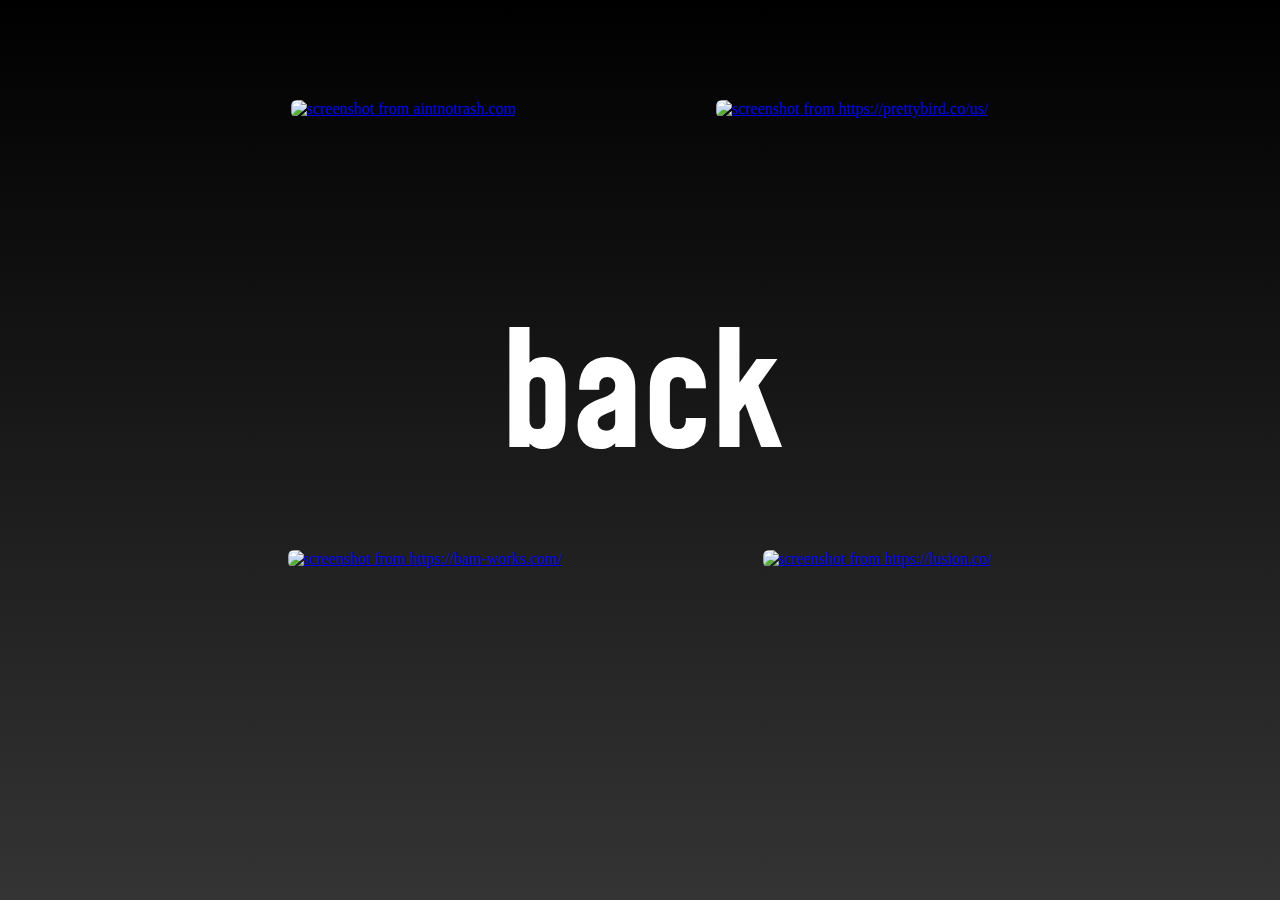
==== animation.html @ 20954a30 "Positioning fixed" ====
<!-- the page you get to when clicking the inspiration link
in index.html -->

<!DOCTYPE html>
<html lang="en">
<head>
	<meta charset="UTF-8">
	<meta name="viewport" content="width=device-width, initial-scale=1.0">
	<title>Animation sites</title>

	<link rel="stylesheet" href="css/fonts.css">
	<link rel="stylesheet" href="css/animation.css">
</head>


<body>

	<!-- four images with links to the different inspiration sites -->
	<main class="image__links">

		<div>
			<a target="_blank" href="https://aintnotrash.com/en">
			<img src="../230911-inspiration-site-html/assets/aint-no-trash.png" alt="screenshot from aintnotrash.com"></a>
		</div>
			
			
		<div>
			<a target="_blank" href="https://prettybird.co/us/">
			<img src="../230911-inspiration-site-html/assets/prettybird.png" alt="screenshot from https://prettybird.co/us/">
			</a>
		</div>
		
		
		<div>
			<a target="_blank" href="https://bam-works.com/">
				<img src="../230911-inspiration-site-html/assets/BAM-screenshot.png" alt="screenshot from https://bam-works.com/">
			</a>
		</div>	
			<!-- lenke position relative og bildet absolute -->
		
		<div>
			<a target="_blank" href="https://lusion.co/">
				<img src="../230911-inspiration-site-html/assets/Lusion-screenshot.png" alt="screenshot from https://lusion.co/">
			</a>
		</div>

		<div class="back__container">
			<a href="index.html" class="back__text"><h1>back</h1></a>
		</div>

	</main>
</body>
</html>
---- css/fonts.css ----
@font-face {
	font-family: 'Mohave';
	src: url('../assets/Mohave-Medium.ttf');
	font-weight: 400;
	font-style: normal;
}

@font-face {
	font-family: 'Mohave';
	src: url('../assets/Mohave-MediumItalic.ttf');
	font-weight: 400;
	font-style: italic;
}

@font-face {
	font-family: 'Mohave';
	src: url('../assets/Mohave-Bold.ttf');
	font-weight: 600;
	font-style: bold;
}

@font-face {
	font-family: 'Mohave';
	src: url('../assets/Mohave-BoldItalic.ttf');
	font-weight: 600;
	font-style: italic;
}
---- css/animation.css ----
:root {
	--image-width: 18.75rem;
	--image-height: 12.5rem;
	--image-margin: 6rem;
	--back-text: #fff;
	--back-text-hover: #ff0000;
	--back-text-style: italic;
}

body {
	background-image: linear-gradient(black, #343434);
	background-size: cover;
	margin: 0;
}

img {
	width: var(--image-width);
	height: var(--image-height);
	margin: var(--image-margin);
	border: 0.25rem solid transparent;
	border-radius: 0.625rem;	
}

img:hover {
	border: 0.25rem solid #fff;
	border-radius: 0.625rem;
}

.image__links {
	display: flex;
	justify-content: center;
	flex-wrap: wrap;
	height: 100vh; 
	position: relative;
}


.back__container {
	display: flex;
	justify-content: center;
	align-items: center;
	height: var(--image-height);
	margin: var(--image-margin);
	position: absolute;
	left: auto;
	right: auto;
	margin: 18.75rem auto;
}

.back__text {
	font-family: 'Mohave';
	font-size: 5rem;
	color: var(--back-text);
	text-decoration: none;
	text-align: center;
	width: 100%;
	margin: 0;
}

.back__text:hover {
	color: var(--back-text-hover);
	font-style: var(--back-text-style);
	
}
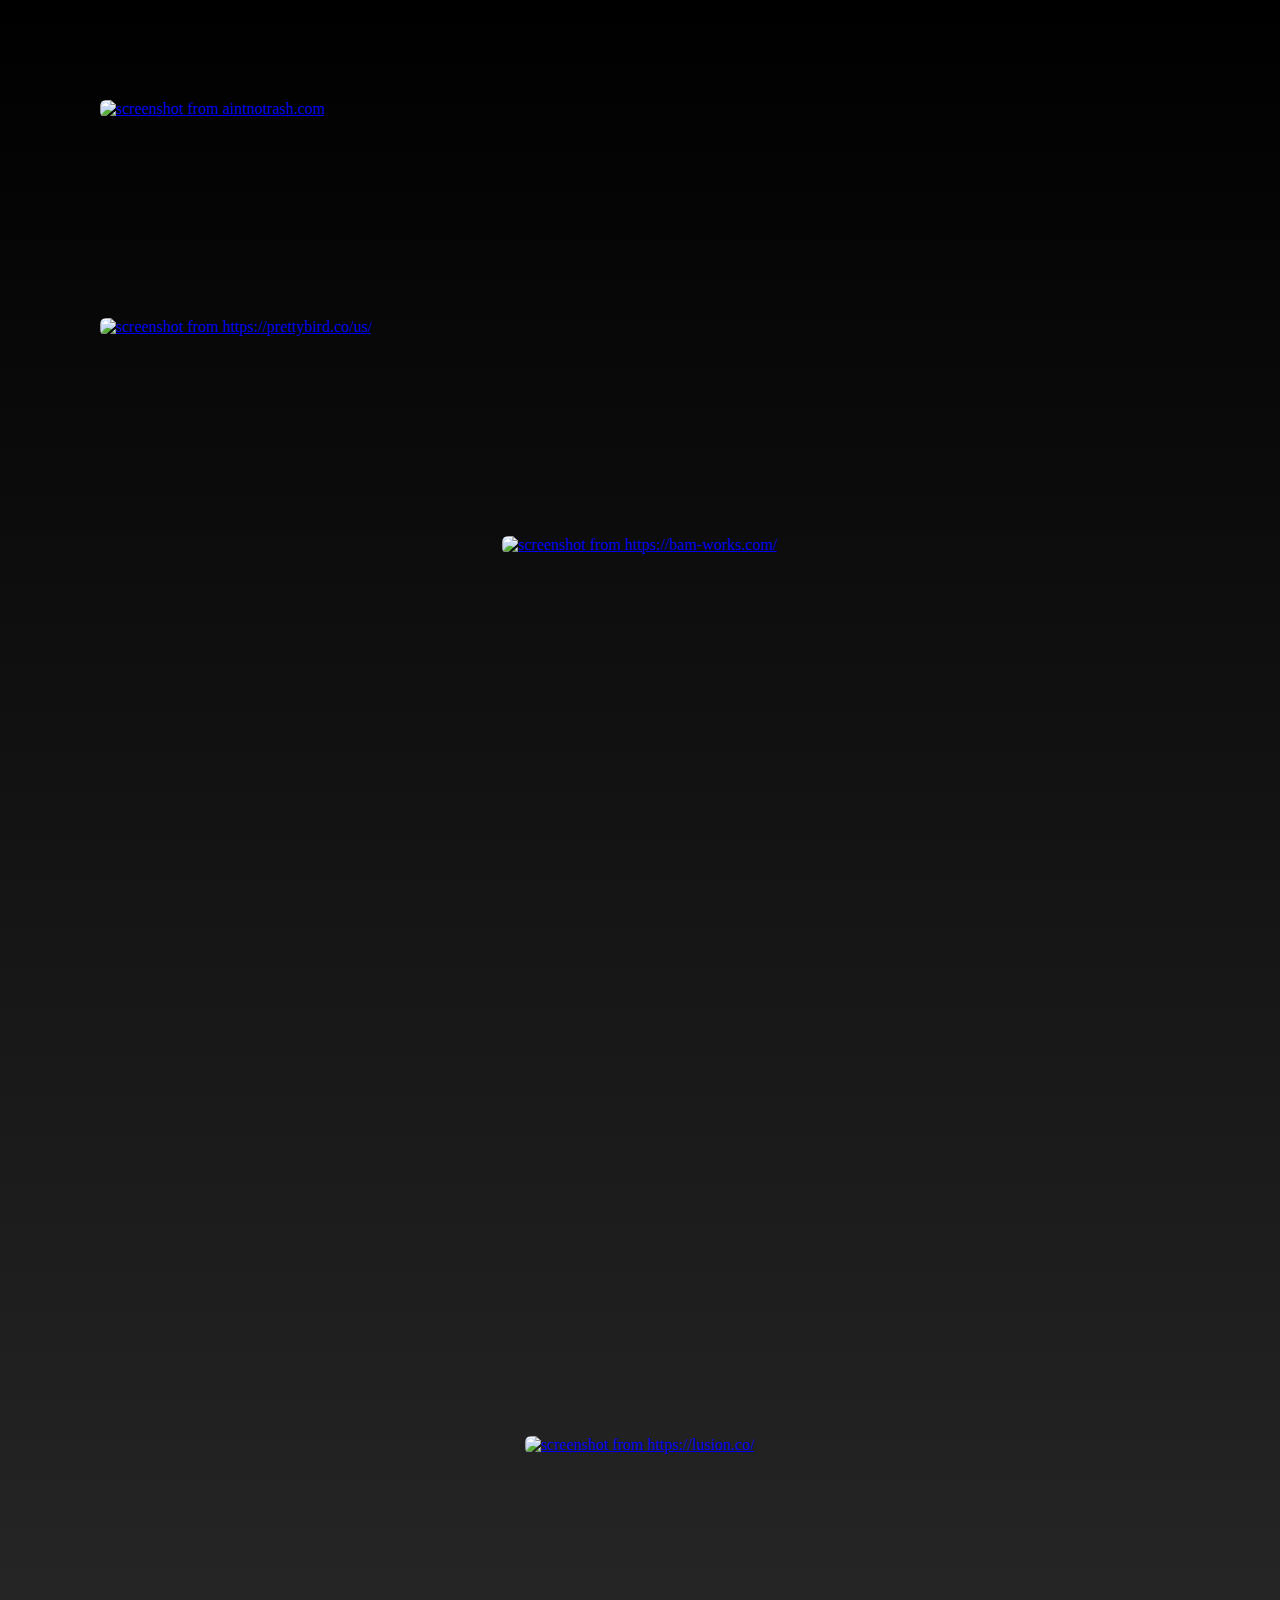
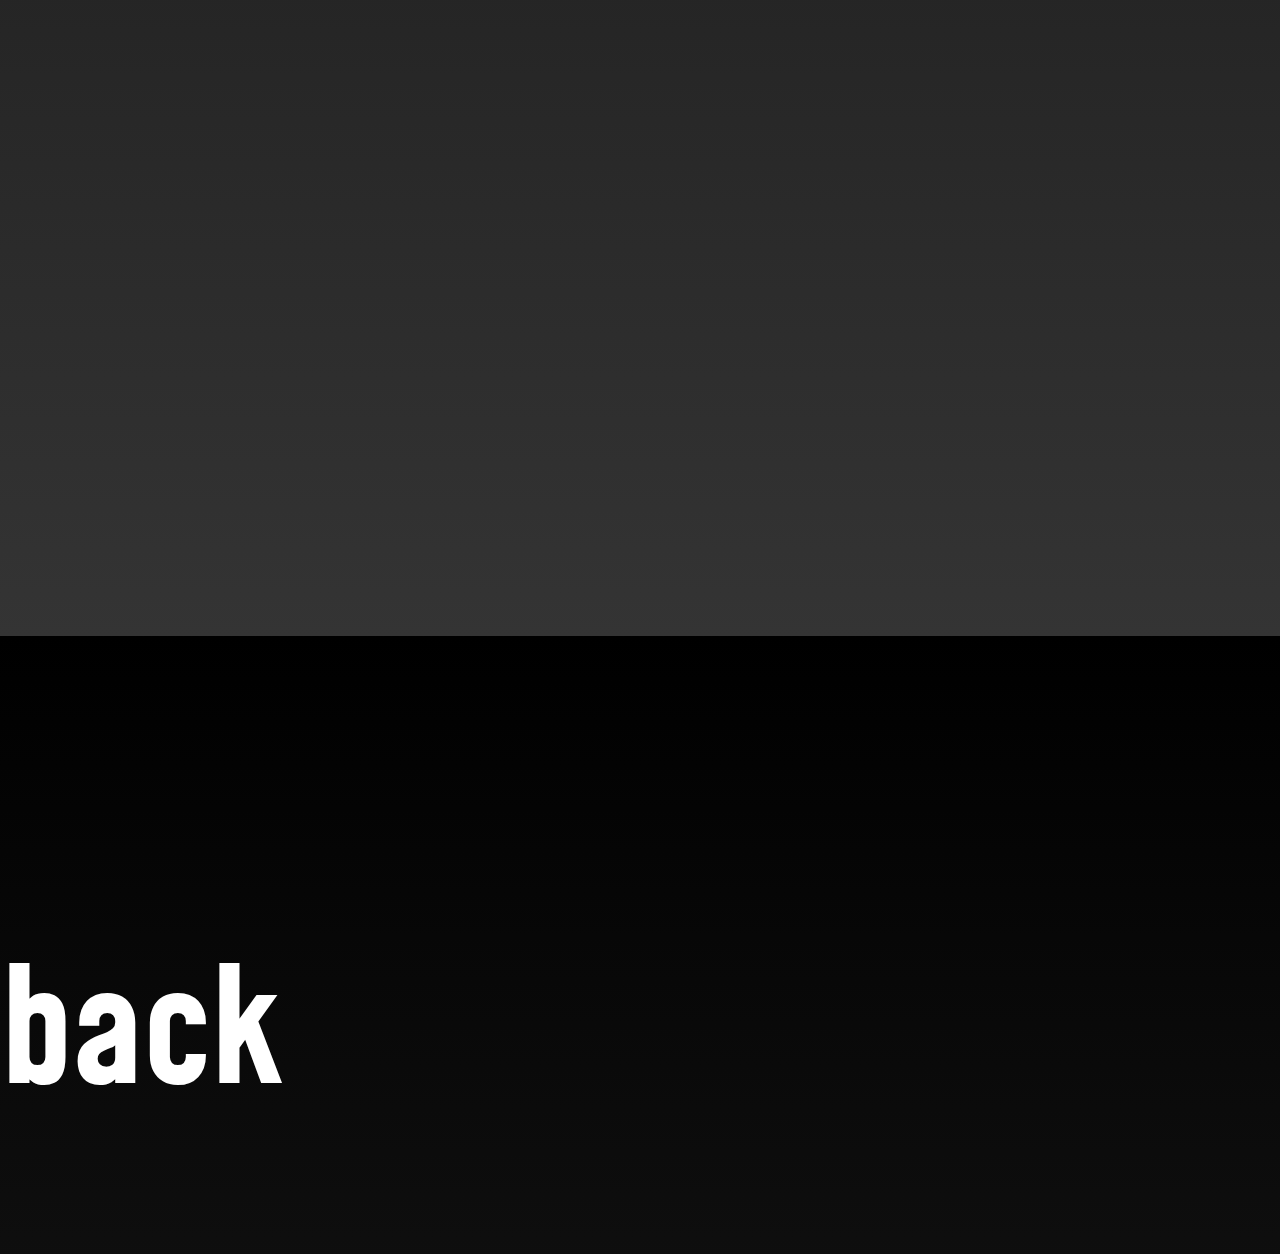
==== commit 7001e98a: "Removed unnecessary classes" ====
--- a/animation.html
+++ b/animation.html
@@ -1,4 +1,4 @@
-<!-- the page you get to when clicking the inspiration link
+<!-- the page you get when clicking the inspiration link
 in index.html -->
 
 <!DOCTYPE html>
@@ -8,6 +8,8 @@
 	<meta name="viewport" content="width=device-width, initial-scale=1.0">
 	<title>Animation sites</title>
 
+	<link rel="stylesheet" href="css/reset.css">
+	<link rel="stylesheet" href="css/variables.css">
 	<link rel="stylesheet" href="css/fonts.css">
 	<link rel="stylesheet" href="css/animation.css">
 </head>
@@ -16,31 +18,32 @@
 <body>
 
 	<!-- four images with links to the different inspiration sites -->
-	<main class="image__links">
+	<main class="image__container">
 
 		<div>
-			<a target="_blank" href="https://aintnotrash.com/en">
-			<img src="../230911-inspiration-site-html/assets/aint-no-trash.png" alt="screenshot from aintnotrash.com"></a>
+			<a target="_blank" href="https://aintnotrash.com/en" >
+			<img src="../230911-inspiration-site-html/assets/aint-no-trash.png" alt="screenshot from aintnotrash.com">
+			</a>
 		</div>
 			
 			
-		<div>
-			<a target="_blank" href="https://prettybird.co/us/">
+		<div class="image_links">
+			<a target="_blank" href="https://prettybird.co/us/" class="custom__link">
 			<img src="../230911-inspiration-site-html/assets/prettybird.png" alt="screenshot from https://prettybird.co/us/">
 			</a>
 		</div>
 		
 		
-		<div>
-			<a target="_blank" href="https://bam-works.com/">
-				<img src="../230911-inspiration-site-html/assets/BAM-screenshot.png" alt="screenshot from https://bam-works.com/">
+		<div class="image__links">
+			<a target="_blank" href="https://bam-works.com/" class="custom__link">
+			<img src="../230911-inspiration-site-html/assets/BAM-screenshot.png" alt="screenshot from https://bam-works.com/">
 			</a>
 		</div>	
-			<!-- lenke position relative og bildet absolute -->
+
 		
-		<div>
-			<a target="_blank" href="https://lusion.co/">
-				<img src="../230911-inspiration-site-html/assets/Lusion-screenshot.png" alt="screenshot from https://lusion.co/">
+		<div class="image__links">
+			<a target="_blank" href="https://lusion.co/" class="custom__link">
+			<img src="../230911-inspiration-site-html/assets/Lusion-screenshot.png" alt="screenshot from https://lusion.co/">
 			</a>
 		</div>
 
--- a/css/variables.css
+++ b/css/variables.css
@@ -0,0 +1,12 @@
+:root {
+	--image-width: 18.75rem;
+	--image-height: 12.5rem;
+	--image-margin: 6rem;
+	--back-text: #fff;
+	--back-text-hover: #ff0000;
+	--back-text-style: italic;
+	--navigation-background: transparent;
+	--navigation-text: #fff;
+	--navigation-text-hover: #ff0000;
+	--font-style-hover: italic;
+}--- a/css/animation.css
+++ b/css/animation.css
@@ -1,12 +1,3 @@
-:root {
-	--image-width: 18.75rem;
-	--image-height: 12.5rem;
-	--image-margin: 6rem;
-	--back-text: #fff;
-	--back-text-hover: #ff0000;
-	--back-text-style: italic;
-}
-
 body {
 	background-image: linear-gradient(black, #343434);
 	background-size: cover;
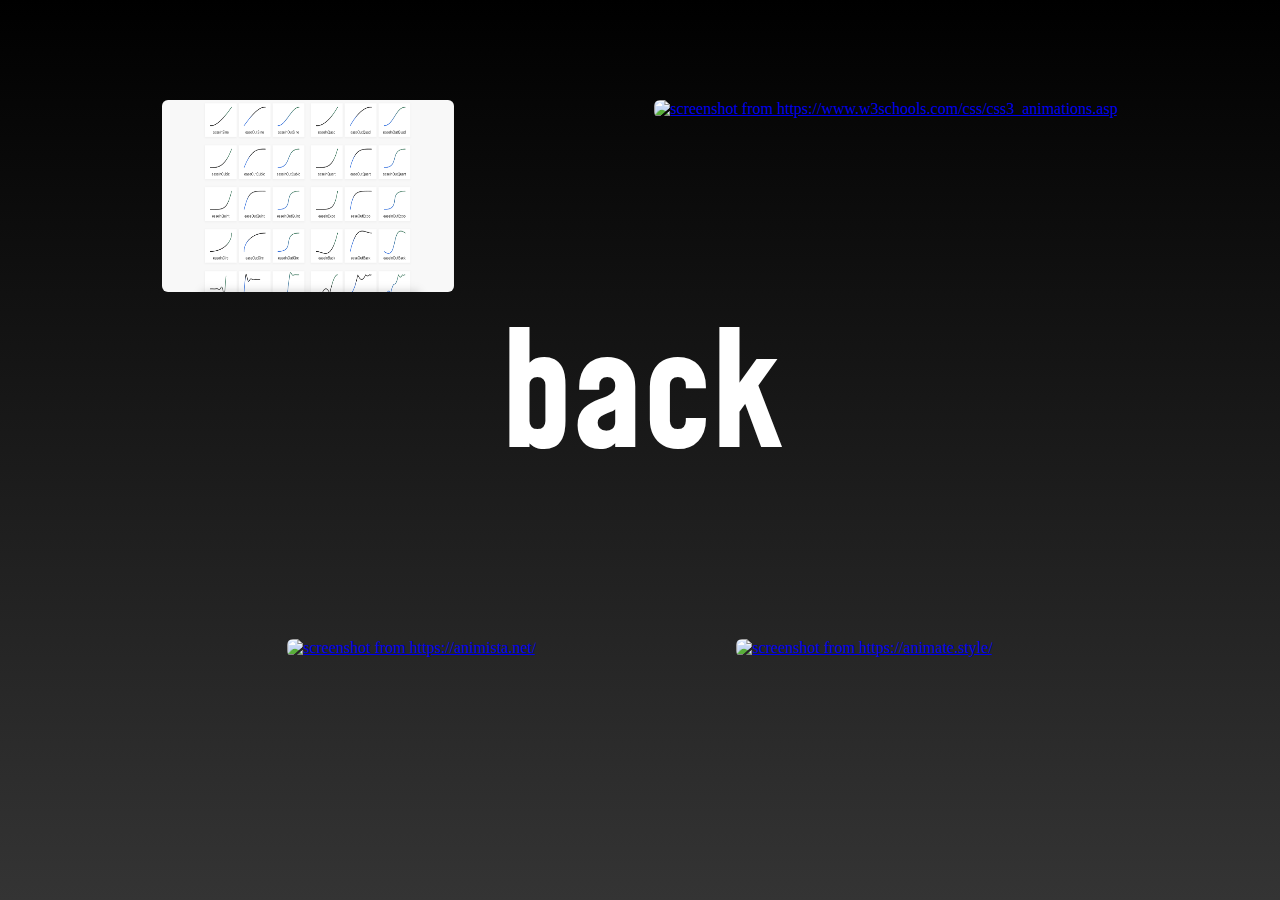
==== commit a6e2e790: "Animation" ====
--- a/animation.html
+++ b/animation.html
@@ -1,49 +1,43 @@
-<!-- the page you get when clicking the inspiration link
-in index.html -->
-
 <!DOCTYPE html>
 <html lang="en">
 <head>
 	<meta charset="UTF-8">
 	<meta name="viewport" content="width=device-width, initial-scale=1.0">
-	<title>Animation sites</title>
+	<title>Animation</title>
 
 	<link rel="stylesheet" href="css/reset.css">
+	<link rel="stylesheet" href="css/fonts.css">
 	<link rel="stylesheet" href="css/variables.css">
-	<link rel="stylesheet" href="css/fonts.css">
-	<link rel="stylesheet" href="css/animation.css">
+	<link rel="stylesheet" href="css/links.css">
 </head>
 
-
 <body>
-
-	<!-- four images with links to the different inspiration sites -->
 	<main class="image__container">
 
 		<div>
-			<a target="_blank" href="https://aintnotrash.com/en" >
-			<img src="../230911-inspiration-site-html/assets/aint-no-trash.png" alt="screenshot from aintnotrash.com">
+			<a target="_blank" href="https://easings.net/">
+			<img src="assets/easings.png" alt="screenshot from https://easings.net/">
 			</a>
 		</div>
 			
 			
-		<div class="image_links">
-			<a target="_blank" href="https://prettybird.co/us/" class="custom__link">
-			<img src="../230911-inspiration-site-html/assets/prettybird.png" alt="screenshot from https://prettybird.co/us/">
+		<div>
+			<a target="_blank" href="https://www.w3schools.com/css/css3_animations.asp">
+			<img src="../230911-inspiration-site-html/assets/w3schools.png" alt="screenshot from https://www.w3schools.com/css/css3_animations.asp">
 			</a>
 		</div>
 		
 		
-		<div class="image__links">
-			<a target="_blank" href="https://bam-works.com/" class="custom__link">
-			<img src="../230911-inspiration-site-html/assets/BAM-screenshot.png" alt="screenshot from https://bam-works.com/">
+		<div>
+			<a target="_blank" href="https://animista.net/">
+			<img src="../230911-inspiration-site-html/assets/animista.png" alt="screenshot from https://animista.net/">
 			</a>
 		</div>	
 
 		
-		<div class="image__links">
-			<a target="_blank" href="https://lusion.co/" class="custom__link">
-			<img src="../230911-inspiration-site-html/assets/Lusion-screenshot.png" alt="screenshot from https://lusion.co/">
+		<div>
+			<a target="_blank" href="https://animate.style/">
+			<img src="../230911-inspiration-site-html/assets/animate.style.png" alt="screenshot from https://animate.style/">
 			</a>
 		</div>
 
@@ -51,6 +45,8 @@
 			<a href="index.html" class="back__text"><h1>back</h1></a>
 		</div>
 
-	</main>
+	
+
+	
 </body>
 </html>--- a/css/links.css
+++ b/css/links.css
@@ -0,0 +1,61 @@
+body {
+	background-image: linear-gradient(black, #343434);
+	background-size: cover;
+	margin: 0;
+}
+
+img {
+	width: var(--image-width);
+	height: var(--image-height);
+	margin: var(--image-margin);
+	border: 0.25rem solid transparent;
+	border-radius: 0.625rem;	
+}
+
+img:hover {
+	border: 0.25rem solid #fff;
+	border-radius: 0.625rem;
+}
+
+.image__container {
+	display: flex;
+	justify-content: center;
+	flex-wrap: wrap;
+	height: 100vh; 
+	position: relative;
+}
+
+.back__container {
+	display: flex;
+	justify-content: center;
+	align-items: center;
+	height: var(--image-height);
+	margin: var(--image-margin);
+	position: absolute;
+	left: auto;
+	right: auto;
+	margin: 18.75rem auto;
+}
+
+.back__text {
+	font-family: 'Mohave';
+	font-size: 5rem;
+	color: var(--back-text);
+	text-decoration: none;
+	text-align: center;
+	width: 100%;
+	margin: 0;
+	transition: color 0.2s ease;
+}
+
+.back__text:hover {
+	color: var(--back-text-hover);
+	transform: skew(15deg);
+}
+
+
+
+
+
+
+
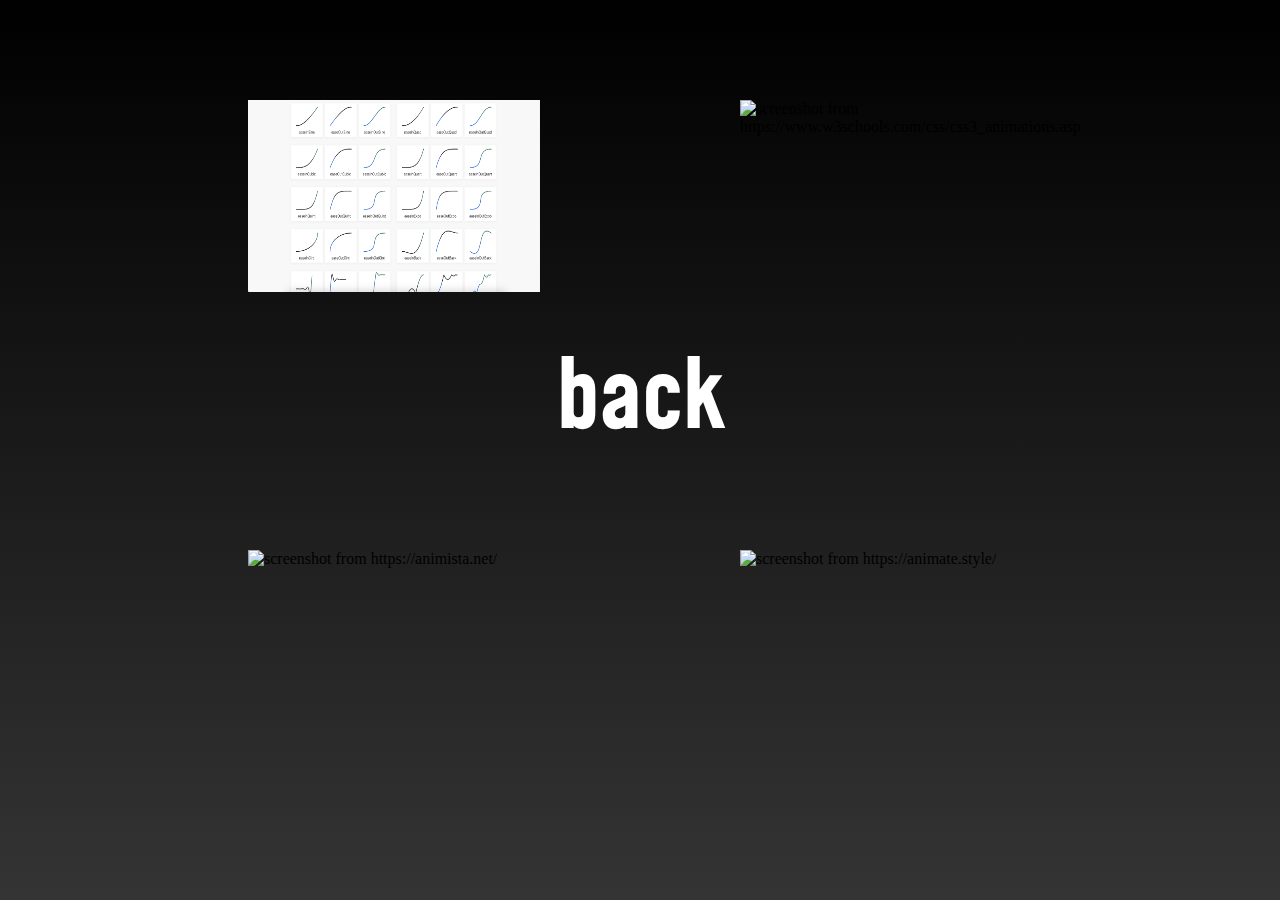
==== commit 860a8f43: "animation.html fixed" ====
--- a/animation.html
+++ b/animation.html
@@ -14,31 +14,54 @@
 <body>
 	<main class="image__container">
 
-		<div>
-			<a target="_blank" href="https://easings.net/">
-			<img src="assets/easings.png" alt="screenshot from https://easings.net/">
-			</a>
+		<div class="image__links">
+			<div class="link__container">
+				<a target="_blank" href="https://easings.net/">
+				easings.net
+				</a>
+			</div>
+			<div class="image">
+				<img src="assets/easings.png" alt="screenshot from https://easings.net/">
+				
+			</div>
 		</div>
 			
 			
-		<div>
-			<a target="_blank" href="https://www.w3schools.com/css/css3_animations.asp">
-			<img src="../230911-inspiration-site-html/assets/w3schools.png" alt="screenshot from https://www.w3schools.com/css/css3_animations.asp">
-			</a>
+		<div class="image__links">
+			<div class="link__container">
+				<a target="_blank" href="https://www.w3schools.com/css/css3_animations.asp">w3schools/animations
+				</a>
+			</div>
+			<div class="image">
+				<img src="../230911-inspiration-site-html/assets/w3schools.png" alt="screenshot from https://www.w3schools.com/css/css3_animations.asp">
+				
+			</div>
 		</div>
 		
 		
-		<div>
-			<a target="_blank" href="https://animista.net/">
-			<img src="../230911-inspiration-site-html/assets/animista.png" alt="screenshot from https://animista.net/">
-			</a>
+		<div class="image__links">
+			<div class="link__container">
+				<a target="_blank" href="https://animista.net/">
+				animista.net
+				</a>
+			</div>
+			<div class="image">
+				<img src="../230911-inspiration-site-html/assets/animista.png" alt="screenshot from https://animista.net/">
+				
+			</div>
 		</div>	
 
 		
-		<div>
-			<a target="_blank" href="https://animate.style/">
-			<img src="../230911-inspiration-site-html/assets/animate.style.png" alt="screenshot from https://animate.style/">
-			</a>
+		<div class="image__links">
+			<div class="link__container">
+				<a target="_blank" href="https://animate.style/">
+				animate.style
+				</a>
+			</div>
+			<div class="image">
+				<img src="../230911-inspiration-site-html/assets/animate.style.png" alt="screenshot from https://animate.style/">
+				
+			</div>
 		</div>
 
 		<div class="back__container">
--- a/css/links.css
+++ b/css/links.css
@@ -1,57 +1,89 @@
 body {
 	background-image: linear-gradient(black, #343434);
-	background-size: cover;
-	margin: 0;
-}
-
-img {
+	  background-size: cover;
+	  margin: 0;
+  }
+  
+  .image__container {
+	display: flex;
+	justify-content: center;
+	flex-wrap: wrap;
+	height: 100vh;
+  }
+  
+  /* Beholder for både bilde-div og link-div */
+  .image__links {
 	width: var(--image-width);
 	height: var(--image-height);
 	margin: var(--image-margin);
 	border: 0.25rem solid transparent;
-	border-radius: 0.625rem;	
-}
-
-img:hover {
+	border-radius: 0.625rem;
+	position: relative;
+  }
+  
+  /* Ramme på hovedbeholderen når man hover */
+  .image__links:hover {
 	border: 0.25rem solid #fff;
 	border-radius: 0.625rem;
-}
-
-.image__container {
-	display: flex;
-	justify-content: center;
-	flex-wrap: wrap;
-	height: 100vh; 
-	position: relative;
-}
-
-.back__container {
+  }
+  
+  /* Viser link-diven når man hover over "hovedbeholderen" */
+  .image__links:hover .link__container {
+	opacity: 1;
+  }
+  
+  /* Bilde- og link-div fyller beholderen 100% */
+  .image,
+  .link__container {
+	  width: 100%;
+	  height: 100%;
+  }
+  
+  /* Link-containeren settes som posisjon absolutt, som gjør at den legger seg øverst i venstre hjørne av hovedbeholderen, foran bilde-diven. */
+  /* Bilde og link-containerne er nå oppå hverandre og er akkurat like store */
+  /* Vi skjuler link-containeren med opacity: 0 helt til noen hover over beholderen */
+  .link__container {
+	position: absolute;
+	background: hsla(204, 8%, 76%, 0.292);
 	display: flex;
 	justify-content: center;
 	align-items: center;
-	height: var(--image-height);
-	margin: var(--image-margin);
-	position: absolute;
-	left: auto;
-	right: auto;
-	margin: 18.75rem auto;
-}
-
-.back__text {
-	font-family: 'Mohave';
-	font-size: 5rem;
-	color: var(--back-text);
-	text-decoration: none;
-	text-align: center;
+	opacity: 0;
+  }
+  
+  /* Bildet fyller 100% av bilde-containeren */
+  .image img {
 	width: 100%;
-	margin: 0;
-	transition: color 0.2s ease;
-}
-
-.back__text:hover {
-	color: var(--back-text-hover);
-	transform: skew(15deg);
-}
+	height: 100%;
+  }
+  
+  .back__container {
+	  display: flex;
+	  justify-content: center;
+	  align-items: center;
+	  height: var(--image-height);
+	  margin: var(--image-margin);
+	  position: absolute;
+	  left: auto;
+	  right: auto;
+	  margin: 18.75rem auto;
+  }
+  
+  .back__text {
+	  font-family: 'Mohave';
+	  font-size: 3rem;
+	  color: var(--back-text);
+	  text-decoration: none;
+	  text-align: center;
+	  width: 100%;
+	  margin: 0;
+	  transition: color 0.2s ease;
+  }
+  
+  .back__text:hover {
+	  color: var(--back-text-hover);
+	  transform: skew(15deg);
+  }
 
 
 
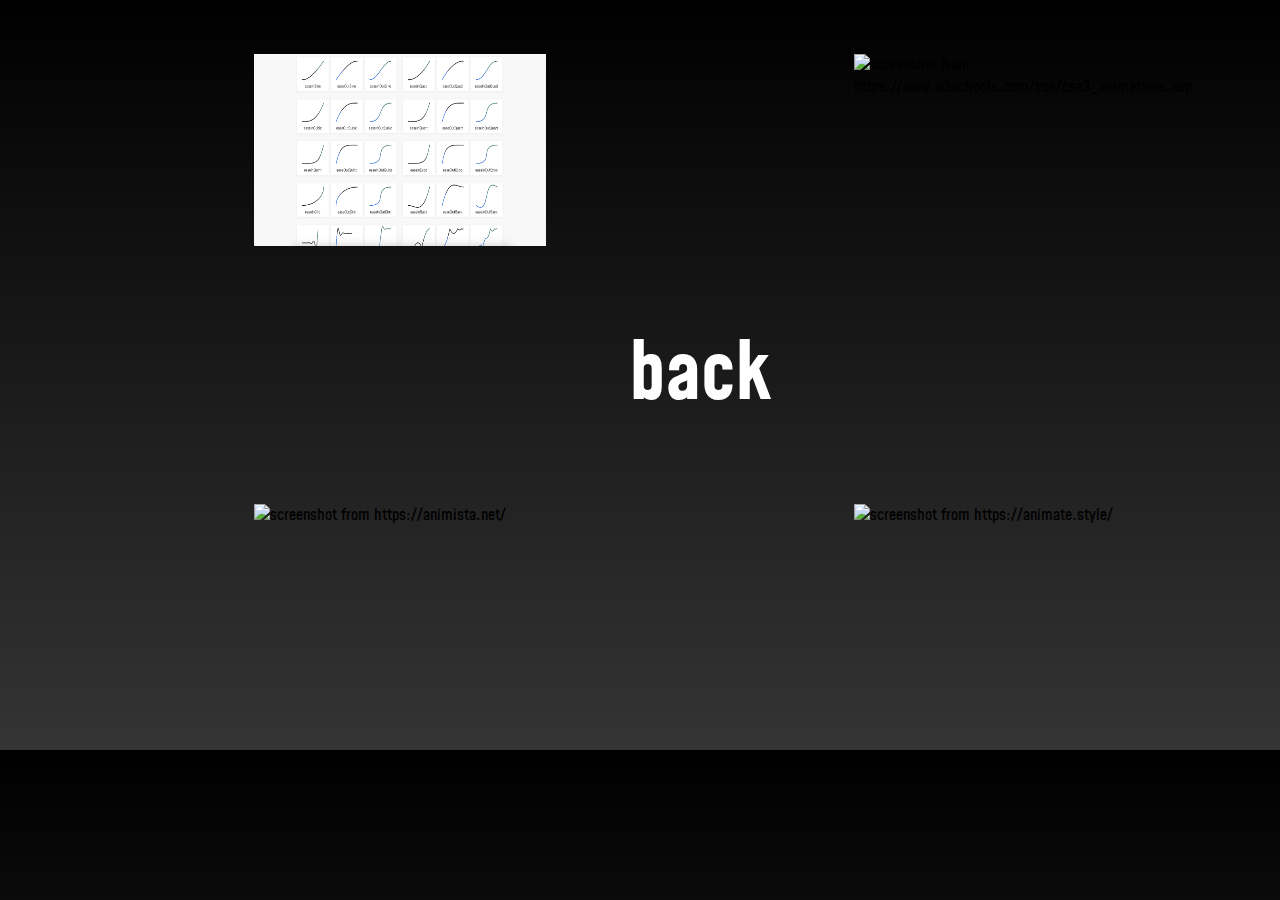
==== commit 3d49f585: "Added correct classes" ====
--- a/animation.html
+++ b/animation.html
@@ -14,9 +14,9 @@
 <body>
 	<main class="image__container">
 
-		<div class="image__links">
+		<div class="image__links image-1">
 			<div class="link__container">
-				<a target="_blank" href="https://easings.net/">
+				<a class="link__text" target="_blank" href="https://easings.net/">
 				easings.net
 				</a>
 			</div>
@@ -27,9 +27,9 @@
 		</div>
 			
 			
-		<div class="image__links">
+		<div class="image__links image-2">
 			<div class="link__container">
-				<a target="_blank" href="https://www.w3schools.com/css/css3_animations.asp">w3schools/animations
+				<a class="link__text" target="_blank" href="https://www.w3schools.com/css/css3_animations.asp">w3schools/animations
 				</a>
 			</div>
 			<div class="image">
@@ -39,9 +39,9 @@
 		</div>
 		
 		
-		<div class="image__links">
+		<div class="image__links image-3">
 			<div class="link__container">
-				<a target="_blank" href="https://animista.net/">
+				<a class="link__text" target="_blank" href="https://animista.net/">
 				animista.net
 				</a>
 			</div>
@@ -52,9 +52,9 @@
 		</div>	
 
 		
-		<div class="image__links">
+		<div class="image__links image-4">
 			<div class="link__container">
-				<a target="_blank" href="https://animate.style/">
+				<a class="link__text" target="_blank" href="https://animate.style/">
 				animate.style
 				</a>
 			</div>
@@ -65,7 +65,7 @@
 		</div>
 
 		<div class="back__container">
-			<a href="index.html" class="back__text"><h1>back</h1></a>
+			<a href="index.html" class="back__text">back</a>
 		</div>
 
 	
--- a/css/links.css
+++ b/css/links.css
@@ -2,88 +2,100 @@
 	background-image: linear-gradient(black, #343434);
 	  background-size: cover;
 	  margin: 0;
+	  font-family: 'Mohave';
   }
   
-  .image__container {
-	display: flex;
-	justify-content: center;
-	flex-wrap: wrap;
-	height: 100vh;
+.image__container {
+	display: grid;
+	grid-template-columns: repeat(7, 200px);
+	grid-template-rows: repeat(5, 150px);
+	align-items: center;
+	justify-items: center;
   }
-  
-  /* Beholder for både bilde-div og link-div */
-  .image__links {
+
+.image-1 {
+	grid-column: 2/4;
+	grid-row: 1/3;
+}
+.image-2 {
+	grid-column: 5/7;
+	grid-row: 1/3;
+}
+.image-3 {
+	grid-column: 2/4;
+	grid-row: 4/6;
+}
+.image-4 {
+	grid-column: 5/7;
+	grid-row: 4/6;
+}
+.back__container {
+	grid-column: 4/5;
+	grid-row: 3/4;
+}
+
+.image__links {
 	width: var(--image-width);
 	height: var(--image-height);
-	margin: var(--image-margin);
 	border: 0.25rem solid transparent;
 	border-radius: 0.625rem;
 	position: relative;
   }
   
-  /* Ramme på hovedbeholderen når man hover */
-  .image__links:hover {
+.image__links:hover {
 	border: 0.25rem solid #fff;
 	border-radius: 0.625rem;
   }
   
-  /* Viser link-diven når man hover over "hovedbeholderen" */
-  .image__links:hover .link__container {
+.image__links:hover .link__container {
 	opacity: 1;
   }
   
-  /* Bilde- og link-div fyller beholderen 100% */
-  .image,
+.image,
   .link__container {
 	  width: 100%;
 	  height: 100%;
-  }
+}
   
-  /* Link-containeren settes som posisjon absolutt, som gjør at den legger seg øverst i venstre hjørne av hovedbeholderen, foran bilde-diven. */
-  /* Bilde og link-containerne er nå oppå hverandre og er akkurat like store */
-  /* Vi skjuler link-containeren med opacity: 0 helt til noen hover over beholderen */
-  .link__container {
+.link__container {
 	position: absolute;
 	background: hsla(204, 8%, 76%, 0.292);
 	display: flex;
 	justify-content: center;
 	align-items: center;
 	opacity: 0;
-  }
+}
   
-  /* Bildet fyller 100% av bilde-containeren */
-  .image img {
+.image img {
 	width: 100%;
 	height: 100%;
-  }
+}
+
+.link__text {
+	color: white;
+	padding: 0.625rem 1.25rem ;
+	background: black;
+	border-radius: 0.625rem;
+	font-size: 1.5rem;
+	text-decoration: none;
+	font-family: system-ui, -apple-system, sans-serif;
+	font-weight: 100;
+}
   
-  .back__container {
-	  display: flex;
-	  justify-content: center;
-	  align-items: center;
-	  height: var(--image-height);
-	  margin: var(--image-margin);
-	  position: absolute;
-	  left: auto;
-	  right: auto;
-	  margin: 18.75rem auto;
-  }
+
   
-  .back__text {
-	  font-family: 'Mohave';
-	  font-size: 3rem;
+.back__text {
+	  font-size: 5rem;
 	  color: var(--back-text);
 	  text-decoration: none;
-	  text-align: center;
-	  width: 100%;
-	  margin: 0;
 	  transition: color 0.2s ease;
-  }
+	  font-weight: 600;
+	}
   
-  .back__text:hover {
+.back__text:hover {
 	  color: var(--back-text-hover);
-	  transform: skew(15deg);
-  }
+	  font-style: var(--font-style-hover);
+	}
 
 
 
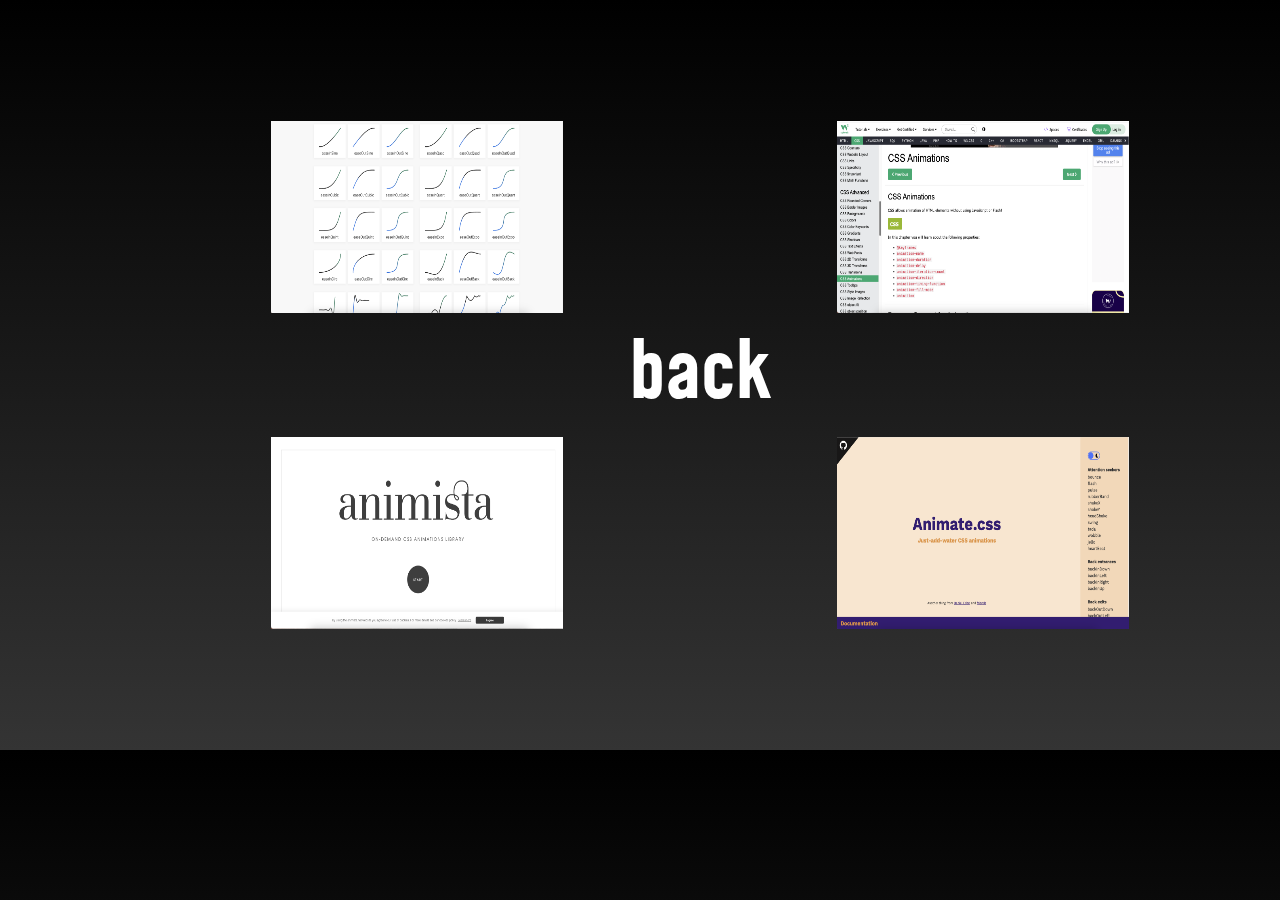
==== commit 65e3de05: "Fixed image paths" ====
--- a/animation.html
+++ b/animation.html
@@ -33,7 +33,7 @@
 				</a>
 			</div>
 			<div class="image">
-				<img src="../230911-inspiration-site-html/assets/w3schools.png" alt="screenshot from https://www.w3schools.com/css/css3_animations.asp">
+				<img src="./assets/w3schools.png" alt="screenshot from https://www.w3schools.com/css/css3_animations.asp">
 				
 			</div>
 		</div>
@@ -46,7 +46,7 @@
 				</a>
 			</div>
 			<div class="image">
-				<img src="../230911-inspiration-site-html/assets/animista.png" alt="screenshot from https://animista.net/">
+				<img src="./assets/animista.png" alt="screenshot from https://animista.net/">
 				
 			</div>
 		</div>	
@@ -59,7 +59,7 @@
 				</a>
 			</div>
 			<div class="image">
-				<img src="../230911-inspiration-site-html/assets/animate.style.png" alt="screenshot from https://animate.style/">
+				<img src="./assets/animate.style.png" alt="screenshot from https://animate.style/">
 				
 			</div>
 		</div>
--- a/css/links.css
+++ b/css/links.css
@@ -6,31 +6,33 @@
   }
   
 .image__container {
+	width: 87.5rem;
+	height: 46.875rem;
 	display: grid;
-	grid-template-columns: repeat(7, 200px);
-	grid-template-rows: repeat(5, 150px);
+	grid-template-columns: repeat(5, 1fr);
+	grid-template-rows: repeat(5, 1fr);
 	align-items: center;
 	justify-items: center;
   }
 
 .image-1 {
-	grid-column: 2/4;
-	grid-row: 1/3;
+	grid-column: 2/3;
+	grid-row: 2/3;
 }
 .image-2 {
-	grid-column: 5/7;
-	grid-row: 1/3;
+	grid-column: 4/5;
+	grid-row: 2/3;
 }
 .image-3 {
-	grid-column: 2/4;
-	grid-row: 4/6;
+	grid-column: 2/3;
+	grid-row: 4/5;
 }
 .image-4 {
-	grid-column: 5/7;
-	grid-row: 4/6;
+	grid-column: 4/5;
+	grid-row: 4/5;
 }
 .back__container {
-	grid-column: 4/5;
+	grid-column: 3/4;
 	grid-row: 3/4;
 }
 
@@ -88,13 +90,12 @@
 	  font-size: 5rem;
 	  color: var(--back-text);
 	  text-decoration: none;
-	  transition: color 0.2s ease;
 	  font-weight: 600;
 	}
   
 .back__text:hover {
 	  color: var(--back-text-hover);
-	  font-style: var(--font-style-hover);
+	  transition: skewX(-15deg);
 	}
 
 
